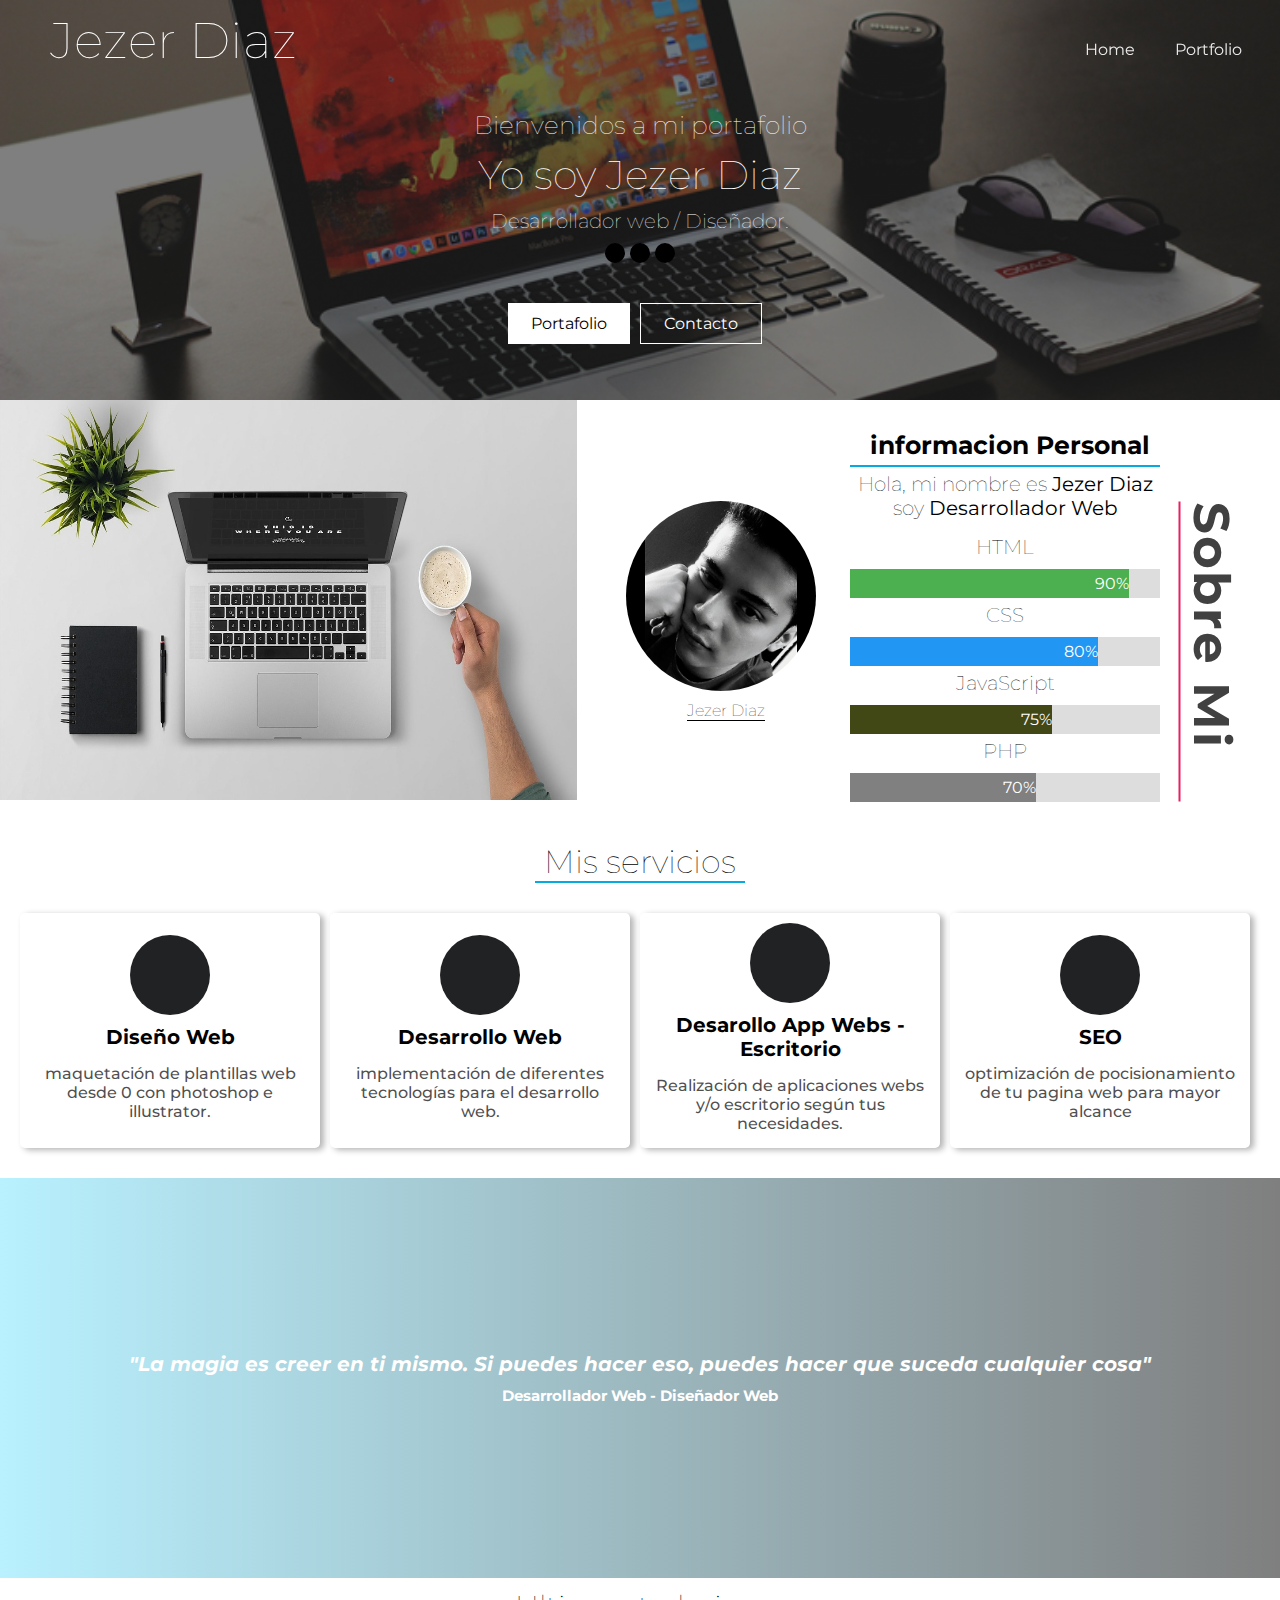
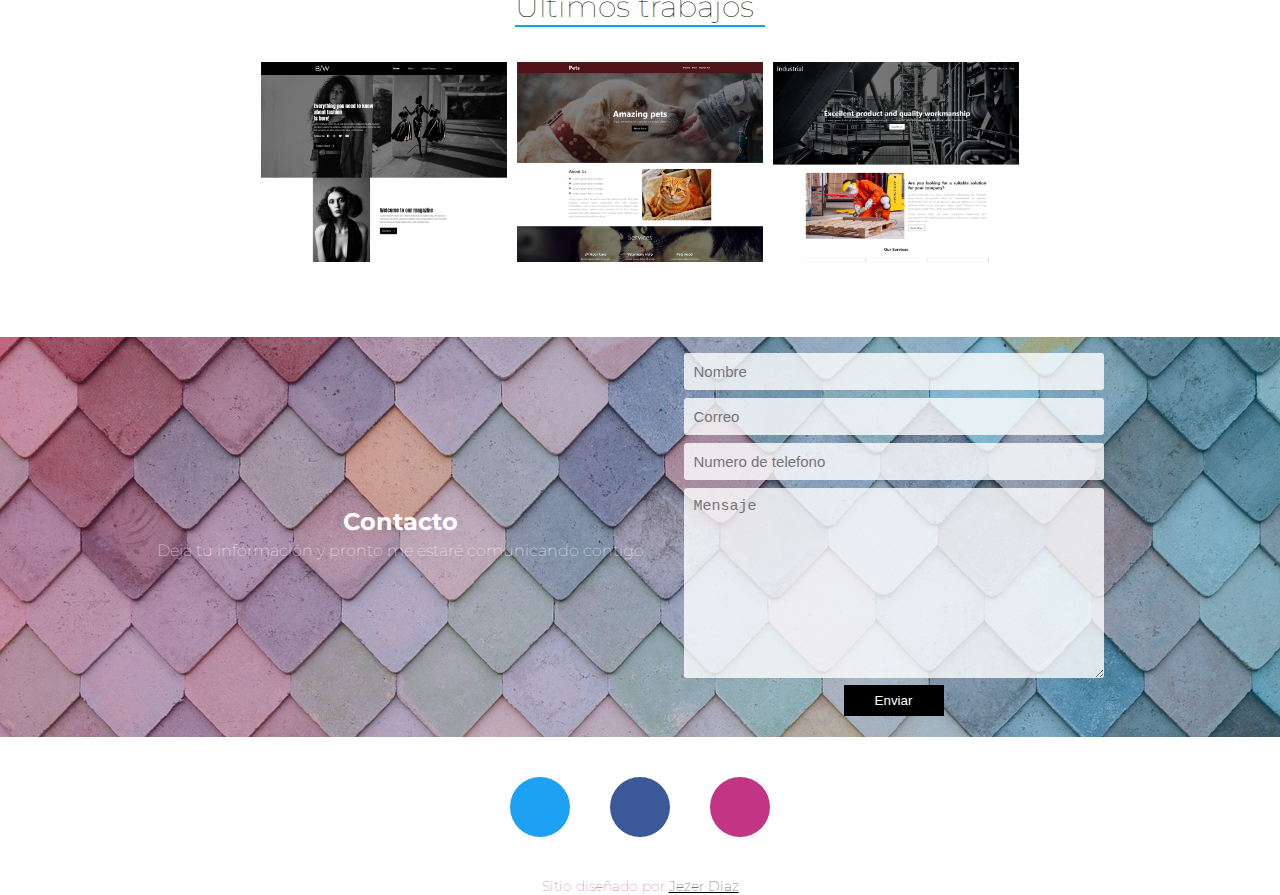
==== index.html @ 69a1b9d2 "index" ====
<!DOCTYPE html>
<html lang="en">
<head>
    <meta charset="UTF-8">
    <meta name="viewport" content="width=device-width, initial-scale=1.0">
    <meta http-equiv="X-UA-Compatible" content="ie=edge">
    <!--FONT AWESOME-->
    <script src="https://kit.fontawesome.com/4b809b4fff.js" crossorigin="anonymous"></script>
    <!--FONTS-->
    <link href="https://fonts.googleapis.com/css?family=Montserrat:400,700&display=swap" rel="stylesheet">

    <!--CUSTOM CSS-->
    <link rel="stylesheet" href="css/style.css">
    <title>Portafolio - Jezer Diaz</title>
</head>
<body class="hidden">
        <div class="centrado" id="onload"> 
                <div class="lds-roller"><div></div><div></div><div></div><div></div><div></div><div></div><div></div><div></div></div>
        </div>
    <header class="header">
        <div class="logo_wrapper">
               <h1>
                   Jezer Diaz  
               </h1>
            <nav>
                    <div class="toggle">
                     <i class="fa fa-bars menu" aria-hidden="true"></i>
                    </div>
                     <ul>
                         <li><a href="index.html">Home</a></li>
                         <li><a href="portafolio.html">Portfolio</a></li>
                     </ul>
                 </nav>
        </div>
        <div class="copy">
                <p>Bienvenidos a mi portafolio</p>
                <h1>Yo soy Jezer Diaz</h1>
                <h2>Desarrollador web / Diseñador.</h2>

                <div class="box_icon">
                    <div class="icon"><a href=""><i class="fab fa-facebook"></i></a></div>
                    <div class="icon"><a href=""><i class="fab fa-twitter"></i></a></div>
                    <div class="icon"><a href=""><i class="fab fa-instagram"></i></a></div>
                </div>
                <div class="buttons">
                   <div class="button1 activo">
                       <a href="portafolio.html">Portafolio</a>
                   </div>                           
                   <div class="button2">
                       <a href="#formulario">Contacto</a>
                   </div>
                </div>
            </div>
    </header>
    <div class="box_center">
            <div class="box_img">
                <img src="img/img_center.jpg" alt="">   
            </div>
            <div class="description">
                <h1>Sobre Mi</h1>
            </div>
        <div class="personal_info">
                <!-- <h2>Lorem ipsum dolor sit, amet.</h2>
                <p>Lorem ipsum dolor sit amet consectetur adipisicing elit. Inventore, ratione!</p> -->
            </div>
            <div class="personal_info_skill">
            <div class="personal_info_img">
                <div class="personal_wrap_img">
                    <img src="img/personal_img.jpg" alt="">
                </div>
                <p>Jezer Diaz</p>
                <div class="btn_personal">
                    <!-- <a href="">Sobre Mi</a> -->
                </div>
            </div>
            <div class="wrap_skill">
                    <h3>informacion Personal</h3>
                    <p class="p">Hola, mi nombre es <strong>Jezer Diaz</strong>  soy <strong>Desarrollador Web</strong></p>
                    <p>HTML</p>
                   <div class="container">
                   <div class="skills html">90%</div>
                   </div>
   
                   <p>CSS</p>
                   <div class="container">
                   <div class="skills css">80%</div>
                   </div>
   
                   <p>JavaScript</p>
                   <div class="container">
                   <div class="skills js">75%</div>
                   </div>
   
                   <p>PHP</p>
                   <div class="container">
                   <div class="skills php">70%</div>
                   </div>
            </div>
        </div>
    </div>
    <div class="my_services">
            <h1>Mis servicios</h1>
            <div class="flex_services">
        <div class="wrapper_services">
            <div class="item_service">
               <div class="service_icon">
                <i class="fab fa-sketch"></i>
               </div>
               <h4>Diseño Web</h4>
               <p>maquetación de  plantillas web desde 0 con photoshop e illustrator.</p>

            </div>
        </div>
        <div class="wrapper_services">
            <div class="item_service">
               <div class="service_icon">
                <i class="fas fa-laptop-code"></i>
               </div>
               <h4>Desarrollo Web</h4>
               <p>implementación de diferentes tecnologías para el desarrollo web.</p>

            </div>
        </div>
        
        <div class="wrapper_services">
            <div class="item_service">
               <div class="service_icon">
                <i class="fas fa-mobile"></i>
               </div>
               <h4>Desarollo App Webs - Escritorio</h4>
               <p>Realización de aplicaciones webs y/o escritorio según tus necesidades.</p>

            </div>
        </div>
        <div class="wrapper_services">
            <div class="item_service">
               <div class="service_icon">
                <i class="fas fa-search-plus"></i>
               </div>
               <h4>SEO</h4>
               <p>optimización de pocisionamiento  de tu pagina web para mayor alcance</p>

            </div>
        </div>
    </div>
    </div>
    <div class="sentence_wrap">
        <div class="copy_sentence">
            <cite>"La magia es creer en ti mismo. Si puedes hacer eso, puedes hacer que suceda cualquier cosa"</cite>
            <p>Desarrollador Web - Diseñador Web </p>
        </div>
    </div>
    <div class="last_works">
        <h1>Ultimos trabajos</h1>
        <section class="grid" id="grid">
			<div class="item" 
				 data-categoria="fashion"
				 data-etiquetas="cabello fashion moda estilo"
				 data-descripcion="1.- plantilla realizada en bootstrap para una pagina de moda."
			>
				<div class="item-contenido">
					<img src="img/portofolio/fiver3.png" alt="">
				</div>
			</div>

			<div class="item"
				 data-categoria="mascotas"
				 data-etiquetas="pets mascotas perros gatos"
				 data-descripcion="2.- Lorem ipsum dolor sit amet consectetur."
			>
				<div class="item-contenido">
					<img src="img/portofolio/fiverr1.png" alt="">
				</div>
			</div>

			<div class="item"
				 data-categoria="industrial"
				 data-etiquetas="industrial trabajo work"
				 data-descripcion="3.- Plantilla realizada en b ootstrap para una pagina de trabajo industrial."
			>
				<div class="item-contenido">
					<img src="img/portofolio/fiverr2.png" alt="">
				</div>
			</div>

        </section>
        <section class="overlay" id="overlay">
                <div class="contenedor-img">
                    <button id="btn-cerrar-popup"><i class="fas fa-times"></i></button>
                    <img src="" alt="">
                </div>
                <p class="descripcion"></p>
            </section>
    </div>
    <div class="formulario" id="formulario">
        <div class="form_left">
                <h2>Contacto</h2>
                <p>Deja tu información y pronto me estaré comunicando contigo </p>
        </div>
            <div class="form_right">
                <form action="enviar.php" method="POST" onsubmit="return validar();">
                <div class="form _group">
                    <input type="text" name="name" id="name" placeholder="Nombre" required class="input_control">
                </div>
                <div class="form_group">
                    <input type="email" name="email" id="mail" placeholder="Correo" required class="input_control">
                    </div>
                    <div class="form_group">
                        <input type="text" name="phone" id="phone" placeholder="Numero de telefono" required class="input_control">
                        </div>
                        <div class="form_group">
                            <textarea name="message" id="message" cols="30" rows="10" placeholder="Mensaje" required class="input_control"></textarea>
                            </div>
                            <div class="btn_form">
                                <input type="submit" value="Enviar" id="boton" class="boton">
                            </div>
                        </div>
    
            </form>
            </div>        
    <footer class="contenedor">
        <div class="redes-sociales">
            <div class="contenedor-icono">
                <a href="http://www.twitter.com/" target="_blank" class="twitter">
                    <i class="fab fa-twitter"></i>
                </a>
            </div>
            <div class="contenedor-icono">
                <a href="http://www.facebook.com/" target="_blank" class="facebook">
                    <i class="fab fa-facebook-f"></i>
                </a>
            </div>
            <div class="contenedor-icono">
                <a href="http://www.instagram.com" target="_blank" class="instagram">
                    <i class="fab fa-instagram"></i>
                </a>
            </div>
        </div>
        <div class="creado-por">
            <p>Sitio diseñado por <a href="#">Jezer Diaz</a></p>
        </div>
    </footer>
    


    <script src="js/preloader.js"></script>
    <script src="https://code.jquery.com/jquery-3.4.1.js"></script>
    <script src="https://unpkg.com/web-animations-js@2.3.2/web-animations.min.js"></script>
    <script src="js/last_work.js"></script>
    <script src="js/validaciones.js"></script>
    
    <script type="text/javascript">
        $(document).ready(function(){
            $('.menu').click(function(){
                $('ul').toggleClass('active');
            })
        })
    
    </script>  
</body>
</html>
---- css/style.css ----
* {
    margin: 0;
    padding: 0;
}

body {
    font-family: 'Montserrat', sans-serif;
    height: 100vh;
}
h1,h2,h3 {
    font-weight: bold;
}
/* PRELOADER */
.centrado {
    height: 100vh;
    background-color: #000;
    display: flex;
    justify-content: center;
    align-items: center;
}
.hidden {
    overflow: hidden;
}
.lds-roller {
    display: inline-block;
    position: relative;
    width: 64px;
    height: 64px;
  }
  .lds-roller div {
    animation: lds-roller 1.2s cubic-bezier(0.5, 0, 0.5, 1) infinite;
    transform-origin: 32px 32px;
  }
  .lds-roller div:after {
    content: " ";
    display: block;
    position: absolute;
    width: 6px;
    height: 6px;
    border-radius: 50%;
    background: #cef;
    margin: -3px 0 0 -3px;
  }
  .lds-roller div:nth-child(1) {
    animation-delay: -0.036s;
  }
  .lds-roller div:nth-child(1):after {
    top: 50px;
    left: 50px;
  }
  .lds-roller div:nth-child(2) {
    animation-delay: -0.072s;
  }
  .lds-roller div:nth-child(2):after {
    top: 54px;
    left: 45px;
  }
  .lds-roller div:nth-child(3) {
    animation-delay: -0.108s;
  }
  .lds-roller div:nth-child(3):after {
    top: 57px;
    left: 39px;
  }
  .lds-roller div:nth-child(4) {
    animation-delay: -0.144s;
  }
  .lds-roller div:nth-child(4):after {
    top: 58px;
    left: 32px;
  }
  .lds-roller div:nth-child(5) {
    animation-delay: -0.18s;
  }
  .lds-roller div:nth-child(5):after {
    top: 57px;
    left: 25px;
  }
  .lds-roller div:nth-child(6) {
    animation-delay: -0.216s;
  }
  .lds-roller div:nth-child(6):after {
    top: 54px;
    left: 19px;
  }
  .lds-roller div:nth-child(7) {
    animation-delay: -0.252s;
  }
  .lds-roller div:nth-child(7):after {
    top: 50px;
    left: 14px;
  }
  .lds-roller div:nth-child(8) {
    animation-delay: -0.288s;
  }
  .lds-roller div:nth-child(8):after {
    top: 45px;
    left: 10px;
  }
  @keyframes lds-roller {
    0% {
      transform: rotate(0deg);
    }
    100% {
      transform: rotate(360deg);
    }
  }

/* HEADER */

.header {
    width: 100%;
    display: flex;
    flex-direction: row;
    background-image: linear-gradient(rgba(0,0,0,0.5), rgba(0,0,0,0.5)), url(../img/banner_tlf.jpg);
    min-height: 400px;
    background-repeat: no-repeat;
    background-size: cover;
    background-position: center;
}
.header h1 {
    padding: 10px 20px;
   color: #fff;
   font-weight: lighter;
 
}
.logo_wrapper {
    width: 100%;
    display: flex;
    justify-content: space-between;
}
.toggle {
    padding: 10px 20px;
    text-align: right;
    box-sizing: border-box;
    color: white;
    font-size: 30px;
    display: none;
    z-index: 20;
    position: fixed;
    right: 0;
}
.header nav {
    z-index: 10;
    right: 0;
    position: fixed;
    
}
.header ul{
    margin: 0 auto;
    padding: 0;
    position: relative;
    top: 20px;
    right: 18px;
}

.header ul li {
    text-align: center;
    list-style: none;
    padding: 20px;
   
}
.header ul li:last-child{
    border-bottom: none;
}

.header ul li a {
    color: rgba(255,255,255,0.9);
    text-decoration: none;
    transition: all 0.5s ease;
}
.header ul  li a:hover {
    color: #fff;
}

@media (max-width:768px){
    
    .toggle {
        display: flex;
    }
    .header ul {
        position: relative;
        top: 39px; 
    }
    ul {
    background: #000;
    width: 100%;
    display: none;
    
    }

    ul li {
        display: flex;
        justify-content: center;
        text-align: center;
    }
    
    .active{
        display: block;
    }

}

.copy {

    width: 100%;
    display: flex;
    flex-direction: column;
    align-items: center;
    position: absolute;
    color: #fff;
    top: 110px;
   
}

.copy h1 {
    font-size: 30px;
}
.copy h2 {
    margin-bottom: 10px;
    font-weight: lighter;
    font-size: 15px;  
}

.box_icon {
    display: flex;
}
.box_icon .icon {
    background: #000;
    border-radius: 50%;
    padding: 10px;
    font-size: 20px;
    cursor: pointer;
    margin-left: 5px;
}
.box_icon a{ 
     color: #fff;
}
.box_icon:hover a {
	animation: icono .5s ease;
}

@keyframes icono {
	from {
		transform: rotate3d(0,0,0,0);
	}
	to {
		transform: rotate3d(0,1,0, 360deg);
	}
}
.box_icon .icon:nth-child(1){
    margin: 0;
}
.header .buttons {
    margin-top: 40px;
    text-align: center;
    display: flex;
    cursor: pointer;
    
}
.header .buttons .button1, .button2 {
    margin-right: 10px;
    border: 1px solid #fff;
    padding: 10px;
    width: 100px;
}
 .header .activo {
    background: #fff;
}
.header .buttons a {
    color: #fff;
    text-decoration: none;    
}

.header .activo a {
    color: #000;
}
/* CENTER */
.box_center{
    width: 100%;
    display: flex;
    flex-direction: column;
    position: relative;
}
.box_center_img {
    display: flex;
}

.box_img {
    background: #e91e63;
    width: 80%;
    height: 240px;

}
.box_img img {
    width: 100%;
    height: 100%;
}
.description {
    width: 10%;
    display: flex;
    flex-direction: column;
}
.description h1 {
    position: absolute;
    transform: rotate(90deg);
    width: 203px;
    top: 100px;
    right: -60px;
    letter-spacing: 2px;
    color: #414141;
    border-bottom: 2px solid #e91e63;
}
.personal_info {
    box-sizing: border-box;
    padding: 20px 20px 0 20px;
}
.personal_info h2 {
    font-size: 16px;
    font-weight: bold;
}
.personal_info p {
    text-align: justify;
    margin-top: 10px;
    font-size: 14px;
}
.personal_info_img {
    padding-top: 20px;
    box-sizing: border-box;
    width: 100%;
    display: flex;
    flex-direction: column;
    align-items: center;
}
.personal_info_img p {
    margin: 10px 0px 0px 10px;
    border-bottom: 1px solid #000;
}
.btn_personal {
    margin: 20px 0 0 10px;
    cursor: pointer;
 
}
.btn_personal a {
    text-decoration: none;
    color: #000;
    padding: 10px;
    border: 1px solid #000;
}
.personal_wrap_img {
    width: 190px;
    height: 190px;
    border-radius: 50%;
    overflow: hidden;
}
 .personal_wrap_img img {
    width: 100%;
}

.wrap_skill {
    display: flex;
    flex-direction: column;
    align-items: center;
    padding: 20px;
}
.wrap_skill h3 {
   font-size: 18px;
    padding: 10px 0 5px 10px;
    text-align: center;
    border-bottom: 2px solid #05abe0;
    width: 220px;
}

.wrap_skill p {
    margin: 5px 0 10px 0;
    text-align: center;
}

.wrap_skill .container {
    width: 100%; 
    background-color: #ddd; 
  }
  
  .skills {
    text-align: right; 
    padding-top: 5px; 
    padding-bottom: 5px; 
    color: white; 
  
  }
  
  .html {width: 90%; background-color: #4CAF50;} 
  .css {width: 80%; background-color: #2196F3;} 
  .js {width: 65%; background-color: rgb(66, 71, 22);} 
  .php {width: 60%; background-color: #808080;} 

/* SERVICES */

.my_services {
    width: 100%;
    box-sizing: border-box;
    padding: 20px;
 
}
.my_services h1,h4,p {
       font-weight: lighter;
       text-align: center;
}
.my_services h4 {
    margin: 10px 0 10px 0;
    font-weight: bold;
}
.my_services p {
    padding: 5px;
    box-sizing: border-box;
}
.my_services .wrapper_services {
    width: 100%;
    margin: 10px 0 10px 0;
    box-sizing: border-box;
    padding: 10px;
    display: flex;
    background: #fff;
    box-shadow: 4px 2px 6px rgba(0,0,0,0.3);
    border-radius: 5px;
}

.my_services .item_service {
    display: flex;
    flex-direction: column;
    justify-content: center;
    align-items: center;
    min-height: 200px;
}
.my_services .service_icon {
    background: #212224;
    width: 80px;
    height: 80px;
    border-radius: 50%;
    display: flex;
    justify-content: center;
    align-items: center;
 
}
.my_services .service_icon i {
    font-size: 40px;
    color: #fff;
}
.my_services h4 {
    font-size: 20px;
}

/* SENTENCE WRAP */

.sentence_wrap {
background-image: -moz-linear-gradient(left,  #87e0fd 0%, #53cbf1 40%, #05abe0 100%), url(../img/personal_img.jpg);
background-image: -webkit-linear-gradient(left,rgba(115, 227, 255,0.5),rgba(0,0,0,0.5)),
   url(https://www.comolademo.es/demos/colorear-foto.jpg); 
  background-position: center;
    background-size: cover;
height: 400px;
padding: 20px;
box-sizing: border-box;
}
.sentence_wrap .copy_sentence {
    display: flex;
    flex-direction: column;
    justify-content: center;
    align-items: center;
    height: 100%;
}

.sentence_wrap .copy_sentence cite {
    font-size: 20px;
    color: #fff;
    font-weight: bold;
}
.sentence_wrap .copy_sentence p {
    margin-top: 10px;
    font-size: 15px;
    font-weight: 700;
    color: #fff;
}

/* last_work */


.last_works {
    margin: 10px 0;
    width: 100%;

    
  }
  
  .last_works h1 {
    font-size: 30px;
    margin: auto;
    border-bottom: 2px solid #05abe0;
    width: 250px;
    font-weight: lighter;
    
  }
  
  /* ------------------------- */
  /* Grid */
  /* ------------------------- */
  .grid {
      box-sizing: border-box;
     padding-top: 30px;
     opacity: 0; 
    transition: opacity 0.5s linear 1s;
    display: flex;
    flex-wrap: wrap;
    justify-content: center;
    min-height: 300px;
  }
  
   .grid.imagenes-cargadas {
      opacity: 1;
    
      
  }
  .grid .item {
      margin: 5px;
    width: calc(45% - 10px);
    height: 200px;
    overflow: hidden;
  }
  .grid .item img {
      width: 100%;
      cursor: pointer;
  }

/* ----------------/* ------------------------- */
/* Overlay */
/* ------------------------- */
.overlay {
	position: fixed;
	top: 0;
	bottom: 0;
	left: 0;
	right: 0;
	background: rgba(0,0,0,.9);
	width: 100%;
	height: 100vh;
    display: none;
    z-index: 500;
    text-align: center;
	
}

.overlay.activo {
    display: flex;
    align-items: center;
	justify-content: center;
	flex-direction: column;
}

.overlay img {
    text-align: center;
	max-width: 40%;
}

.overlay .descripcion {
	display: block;
	background: #fff;
	padding: 20px;
	text-align: center;
	margin-top: 5px;
	border-radius: 10px;
	max-width: 50%;
}

.contenedor-img {
	position: relative;
}

.overlay #btn-cerrar-popup {
	background: none;
	font-size: 20px;
	color: #fff;
	border: none;
	cursor: pointer;
	position: absolute;
	right: 200px;
	top: -20px;
}
/* ------------------------- */
/* CONTACT */
/* ------------------------- */
.formulario {
    background-image: linear-gradient(to left, rgba(5, 171, 224,.3), rgba(233, 30, 99,.3)), url(../img/formulario.jpg);
    height: 400px;
    width: 100%;
    display: flex;
    flex-direction: column;
    justify-content: center;
    align-content: center;
    text-align: center;
}
.form_left  h2 {
    margin-bottom: 5px;
    color: #fff;
}
.form_left  p {
    margin-bottom: 8px;
    color: #fff;
}
.form_group {
    margin: 8px 0;
}
.input_control {
    width: 300px;
    padding: 5px;
    border-radius: 3px;
    border: none;
    background: rgba(255,255,255,0.8);
}
.btn_form input {
    position: relative;
    width: 100px;
    top: -5px;
    padding: 8px;
    z-index:1;
    background: #000;
    color: #fff;
    border: none;
}
@media screen and (min-width:768px){
    .formulario {
        display: flex;
        flex-direction: row;
    }
    .form_left {
        display: flex;
        flex-direction: column;
        justify-content: center;
        align-items: center;
        text-align: center;
        box-sizing: border-box;
        padding: 10px;
    }
    .form_right {
        display: flex;
        flex-direction: column;
        justify-content: center;
        box-sizing: border-box;
        padding: 30px;
    }
}
@media screen and (min-width:1024px){
    .input_control {
        width: 400px;
        padding: 10px;
        font-size: 15px;
    }
}


/* ------------------------- */
/* Footer */
/* ------------------------- */

footer .redes-sociales {
	display: flex;
	align-content: center;
	justify-content: center;
	padding: 20px;
	flex-wrap: wrap;
}

footer .redes-sociales a {
	display: block;
	width: 60px;
	height: 60px;
	background: #000;
	color: #fff;
	margin: 20px;
	text-align: center;
	border-radius: 100px;
	transition: .3s ease all;
}

footer .redes-sociales .twitter {background: #1da1f2;}
footer .redes-sociales .facebook {background: #3b5998;}
footer .redes-sociales .instagram {background: #c13584;}

footer .redes-sociales a i {
	font-size: 20px;
	line-height: 60px;
}

footer .contenedor-icono:hover a {
	animation: icono .5s ease;
}

@keyframes icono {
	from {
		transform: rotate3d(0,0,0,0);
	}
	to {
		transform: rotate3d(0,1,0, 360deg);
	}
}

footer .creado-por {
	margin-bottom: 40px;
	text-align: center;
	font-size: 14px;
	color: #c13584;
}

footer .creado-por a {color: #000;}
footer .creado-por a:hover {text-decoration: underline;}



 @media screen and (min-width:768px) {
    .box_img {
        background: #e91e63;
        width: 80%;
        height: 400px;
    
    }
    .box_img img {
        width: 100%;
        height: 100%;
    }
    .description h1 {
        position: absolute;
        transform: rotate(90deg);
        width: 350px;
        top: 160px;
        right: -100px;
        letter-spacing: 2px;
        color: #414141;
        border-bottom: 2px solid #e91e63;
        font-size: 70px;
    }
    .copy p {
        font-size: 25px;
    }
    .copy h1 {
        font-size: 40px;
    }
    .copy h2 {
        font-size: 20px;
    }
    .personal_info h2 {
        font-size:  25px;
    }
    .personal_info p {
        font-size:  18px;
    }
    .wrap_skill h3{
         font-size: 25px;
         width: 300px;
    }
    .wrap_skill p{
        font-size: 20px;
    }
    .flex_services {
        display: flex;
        flex-direction: row;
        flex-wrap: wrap;
        
    }
    .my_services .wrapper_services {
        width: 48%;
        margin: 10px 10px 10px 0;
        box-sizing: border-box;
        display: flex;
        background: #fff;
        box-shadow: 4px 2px 6px rgba(0,0,0,0.3);
        border-radius: 5px;
    }
    .my_services h1 {
        border-bottom: 2px solid #05abe0;
        width: 210px;
        margin: auto;
    }
    
    .my_services .item_service {
        display: flex;
        flex-direction: column;
        justify-content: center;
        align-items: center;
    }
    .my_services .item_service p {
        font-weight: 500;
        color: rgba(0,0,0,.7);
    }
    .copy_sentence cite {
        font-size: 40px;
        text-align: center;
    }
    .copy_sentence p {
        font-size: 30px; 
        font-weight: bolder;
        
    }
    .grid .item {
        margin: 5px;
      width: calc(30% - 10px);
    }
    .grid .item img {
        width: 100%;
        cursor: pointer;
    }
  
  /* ----------------/* ------------------------- */
} 

  @media screen and (min-width:1024px){
    nav ul {
        display: flex;
        position: relative;
        right: 60px;
    }
    .logo_wrapper h1 {
        position: relative;
        left: 30px;
         font-size: 50px;
    }
    .box_center {
        display: flex;
        flex-direction: row;
    }
    .box_img {
        width: 60%;
        height: 400px;
    }
    .box_img img {
        width: 100%;
    }
    .personal_info_skill {
        display: flex;
        position: relative;
        right: 100px;
        justify-content: center;
        align-items: center;
    }
    .description h1 {
        font-size: 50px;
        width: 300px;
        top: 220px;
        right: -80px;
       
    }
    .flex_services {
        margin-top: 20px; 
        display: flex;
        flex-wrap: nowrap;
    }

    .copy_sentence {
        display: block;
        text-align: center;
    }
    .copy_sentence cite {
        font-size: 50px;
    }
    .copy_sentence p {
        font-size: 30px;
    }
    .grid .item {
        margin: 5px;
      width: calc(20% - 10px);
    }
    .grid .item img {
        width: 100%;
        cursor: pointer;
    }
}  
 @media screen and (min-width:1420px){
    .header {
        height: 600px;
        position: relative;
    }
    nav ul li {
        font-size: 20px;
        position: relative;
        right: 20px;
    }
    .copy p {
        font-size: 25px;
    }
    .copy h1 {
        font-size: 80px;
    }
    .copy h2 {
        font-size: 30px;
    }
    .box_icon .icon {
         font-size: 30px;
        }
        .box_img {
            width: 40%;
            height: 500px;
        }
        .box_img img {
            width: 100%;
        }
        .personal_info_skill {
            display: flex;
            position: relative;
            right: 100px;
            justify-content: center;
            align-items: center;
        }s
        .description h1 {
            font-size: 50px;
            width: 250px;
            top: 160px;
            right: -80px;
           
        }
        .my_services {
            width: 80%;
            margin: auto;
        }
        .flex_services {
            margin-top: 20px;
            display: flex;
        
        }
        .copy_sentence p {
            font-size: 30px;
        }
        .grid .item {
            margin: 5px;
          width: calc(12% - 10px);
        }
        .grid .item img {
            width: 100%;
            cursor: pointer;
        }
    .wrap_skill h3 {
       font-size: 38px;
        padding: 10px 0 0px 10px;
        text-align: center;
        border-bottom: 2px solid #05abe0;
        width: 500px;
    }
    
    .wrap_skill p {
        font-size: 18px;
        margin: 5px 0 10px 0;
        text-align: center;
    }
    
    .wrap_skill .container {
        width: 120%;
        position: relative;
        left: 50px; 
        background-color: #ddd; 
      }
      
      .skills {
        text-align: right; 
        padding-top: 5px; 
        padding-bottom: 5px; 
        color: white; 
      
      }
      
      .html {width: 90%; background-color: #4CAF50;} 
      .css {width: 80%; background-color: #2196F3;} 
      .js {width: 65%; background-color: rgb(66, 71, 22);} 
      .php {width: 60%; background-color: #808080;} 
        
      .sentence_wrap {
          height: 500px;
      }
      .sentence_wrap .copy_sentence cite {
          font-size: 30px;
      }
      .sentence_wrap .copy_sentence p {
          font-size: 20px;
          
      }

}
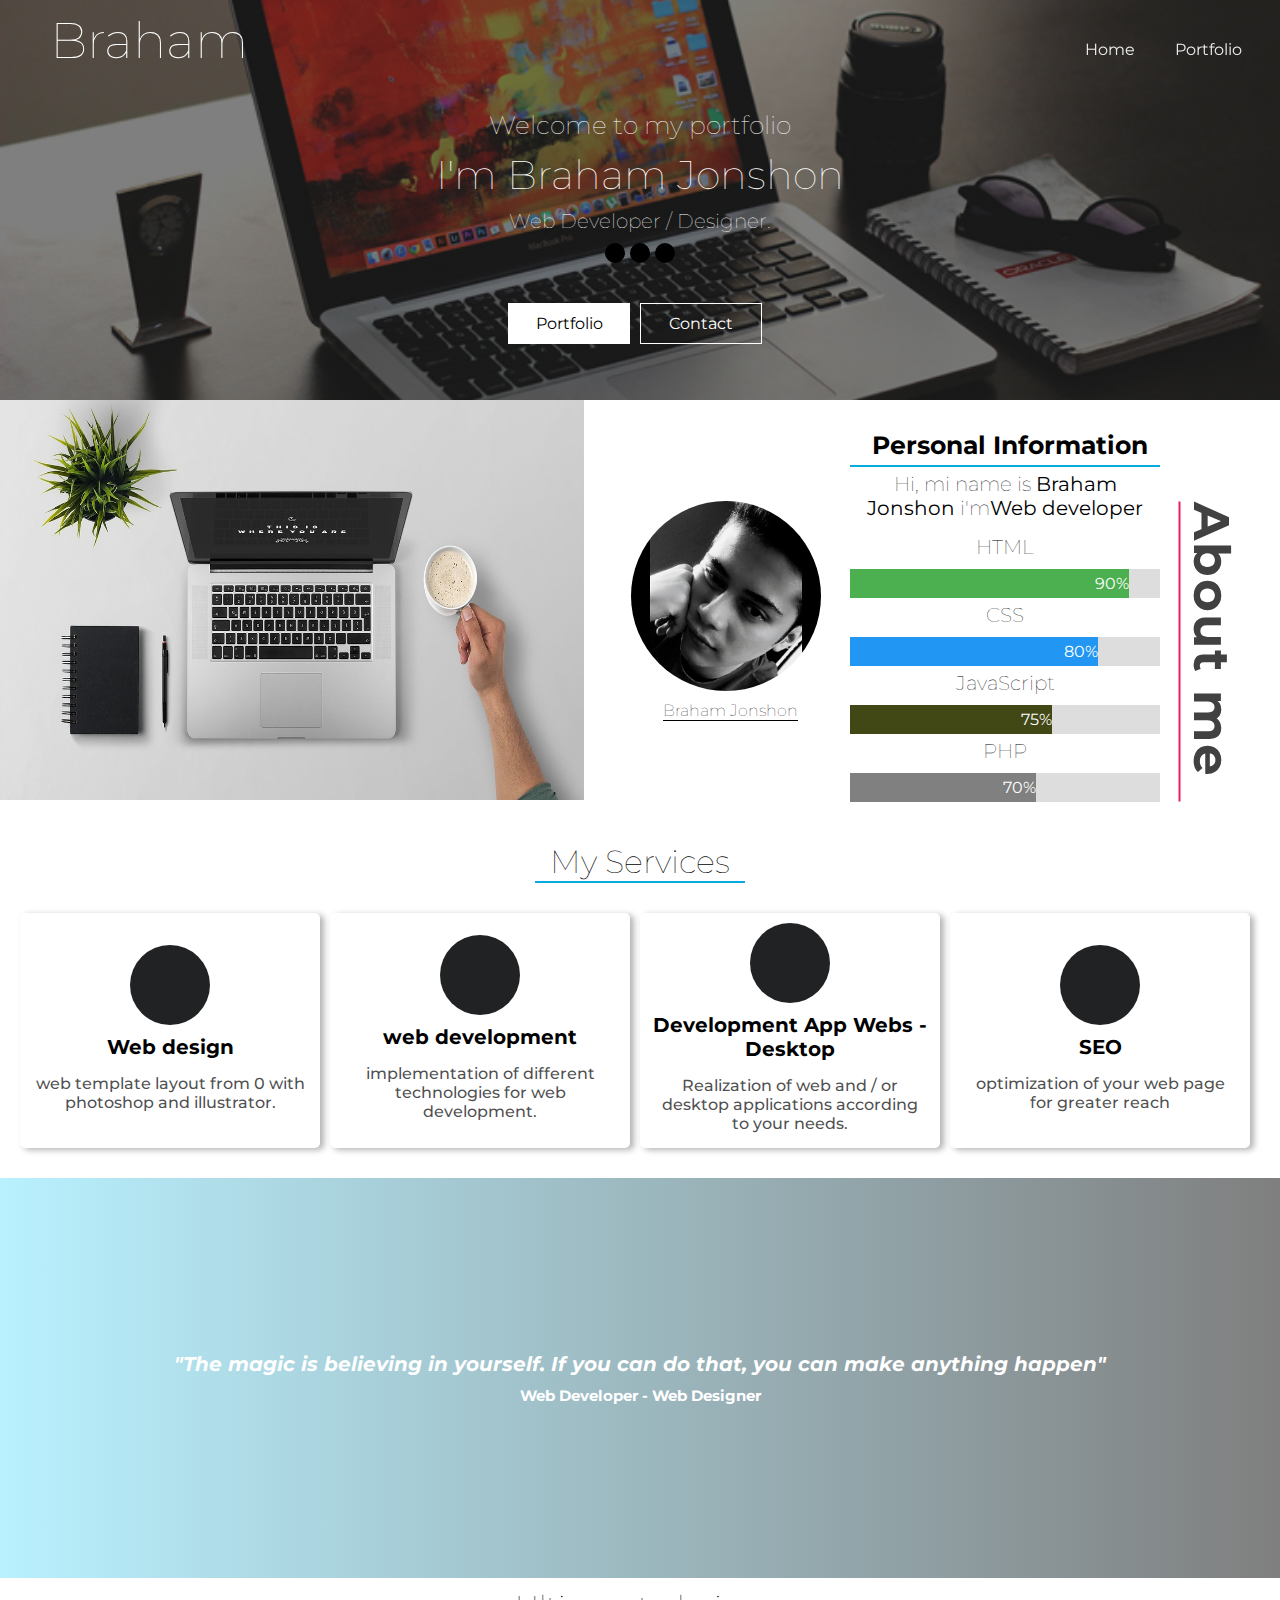
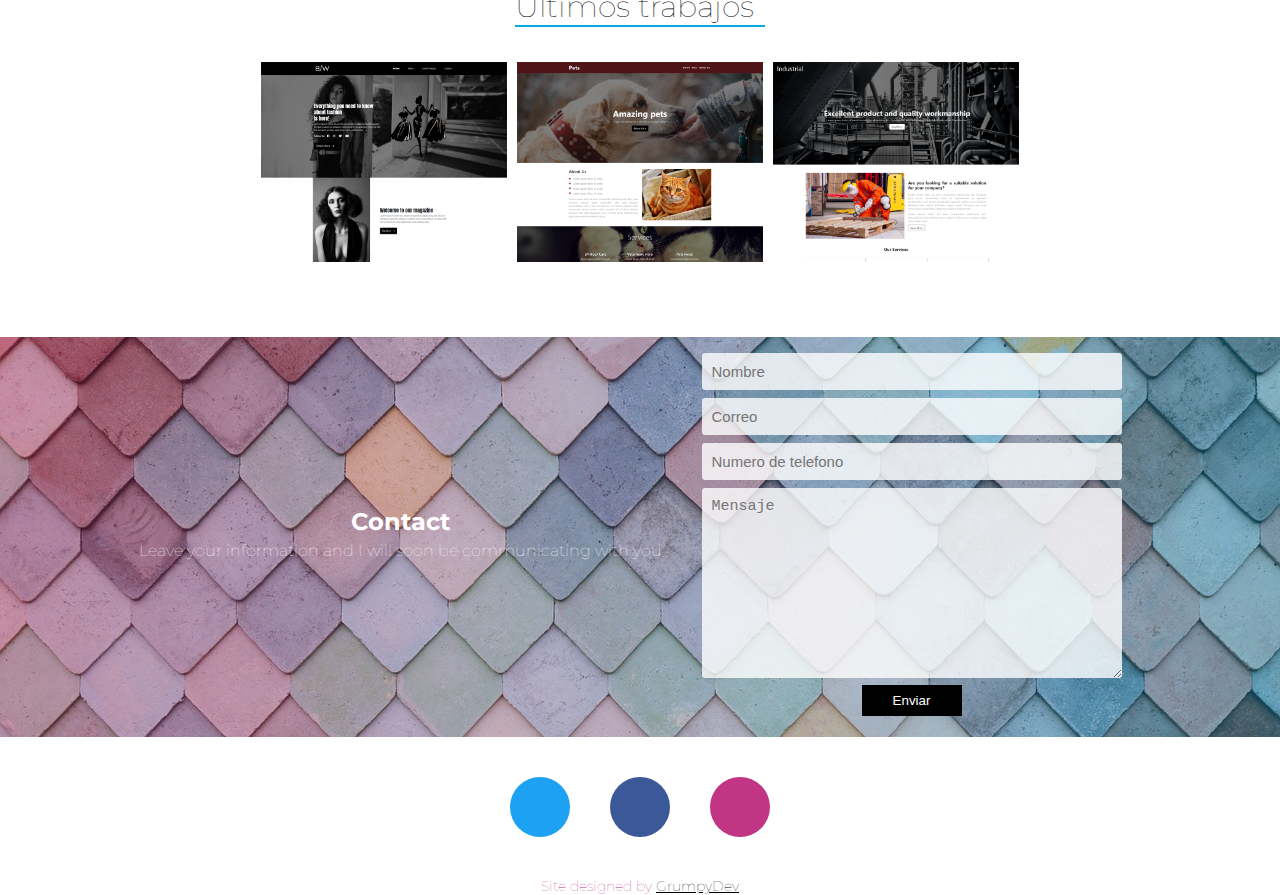
==== commit cb47cd27: "new" ====
--- a/index.html
+++ b/index.html
@@ -11,7 +11,7 @@
 
     <!--CUSTOM CSS-->
     <link rel="stylesheet" href="css/style.css">
-    <title>Portafolio - Jezer Diaz</title>
+    <title>Portafolio - Braham Jonshon</title>
 </head>
 <body class="hidden">
         <div class="centrado" id="onload"> 
@@ -19,8 +19,8 @@
         </div>
     <header class="header">
         <div class="logo_wrapper">
-               <h1>
-                   Jezer Diaz  
+               <h1> 
+                Braham 
                </h1>
             <nav>
                     <div class="toggle">
@@ -33,9 +33,9 @@
                  </nav>
         </div>
         <div class="copy">
-                <p>Bienvenidos a mi portafolio</p>
-                <h1>Yo soy Jezer Diaz</h1>
-                <h2>Desarrollador web / Diseñador.</h2>
+                <p>Welcome to my portfolio</p>
+                <h1>I'm  Braham Jonshon</h1>
+                <h2>Web Developer / Designer.</h2>
 
                 <div class="box_icon">
                     <div class="icon"><a href=""><i class="fab fa-facebook"></i></a></div>
@@ -44,10 +44,10 @@
                 </div>
                 <div class="buttons">
                    <div class="button1 activo">
-                       <a href="portafolio.html">Portafolio</a>
+                       <a href="portafolio.html">Portfolio</a>
                    </div>                           
                    <div class="button2">
-                       <a href="#formulario">Contacto</a>
+                       <a href="#formulario">Contact</a>
                    </div>
                 </div>
             </div>
@@ -57,7 +57,7 @@
                 <img src="img/img_center.jpg" alt="">   
             </div>
             <div class="description">
-                <h1>Sobre Mi</h1>
+                <h1>About me</h1>
             </div>
         <div class="personal_info">
                 <!-- <h2>Lorem ipsum dolor sit, amet.</h2>
@@ -68,14 +68,14 @@
                 <div class="personal_wrap_img">
                     <img src="img/personal_img.jpg" alt="">
                 </div>
-                <p>Jezer Diaz</p>
+                <p> Braham Jonshon</p>
                 <div class="btn_personal">
                     <!-- <a href="">Sobre Mi</a> -->
                 </div>
             </div>
             <div class="wrap_skill">
-                    <h3>informacion Personal</h3>
-                    <p class="p">Hola, mi nombre es <strong>Jezer Diaz</strong>  soy <strong>Desarrollador Web</strong></p>
+                    <h3>Personal Information</h3>
+                    <p class="p">Hi, mi name is <strong> Braham Jonshon</strong>  i'm<strong>Web developer</strong></p>
                     <p>HTML</p>
                    <div class="container">
                    <div class="skills html">90%</div>
@@ -99,15 +99,15 @@
         </div>
     </div>
     <div class="my_services">
-            <h1>Mis servicios</h1>
+            <h1>My Services</h1>
             <div class="flex_services">
         <div class="wrapper_services">
             <div class="item_service">
                <div class="service_icon">
                 <i class="fab fa-sketch"></i>
                </div>
-               <h4>Diseño Web</h4>
-               <p>maquetación de  plantillas web desde 0 con photoshop e illustrator.</p>
+               <h4>Web design</h4>
+               <p>web template layout from 0 with photoshop and illustrator.</p>
 
             </div>
         </div>
@@ -116,8 +116,8 @@
                <div class="service_icon">
                 <i class="fas fa-laptop-code"></i>
                </div>
-               <h4>Desarrollo Web</h4>
-               <p>implementación de diferentes tecnologías para el desarrollo web.</p>
+               <h4>web development</h4>
+               <p>implementation of different technologies for web development.</p>
 
             </div>
         </div>
@@ -127,8 +127,8 @@
                <div class="service_icon">
                 <i class="fas fa-mobile"></i>
                </div>
-               <h4>Desarollo App Webs - Escritorio</h4>
-               <p>Realización de aplicaciones webs y/o escritorio según tus necesidades.</p>
+               <h4>Development App Webs - Desktop</h4>
+               <p>Realization of web and / or desktop applications according to your needs.</p>
 
             </div>
         </div>
@@ -138,7 +138,7 @@
                 <i class="fas fa-search-plus"></i>
                </div>
                <h4>SEO</h4>
-               <p>optimización de pocisionamiento  de tu pagina web para mayor alcance</p>
+               <p>optimization of your web page for greater reach</p>
 
             </div>
         </div>
@@ -146,8 +146,8 @@
     </div>
     <div class="sentence_wrap">
         <div class="copy_sentence">
-            <cite>"La magia es creer en ti mismo. Si puedes hacer eso, puedes hacer que suceda cualquier cosa"</cite>
-            <p>Desarrollador Web - Diseñador Web </p>
+            <cite>"The magic is believing in yourself. If you can do that, you can make anything happen"</cite>
+            <p>Web Developer - Web Designer </p>
         </div>
     </div>
     <div class="last_works">
@@ -156,7 +156,7 @@
 			<div class="item" 
 				 data-categoria="fashion"
 				 data-etiquetas="cabello fashion moda estilo"
-				 data-descripcion="1.- plantilla realizada en bootstrap para una pagina de moda."
+				 data-descripcion="1.- template made in bootstrap for a fashion page."
 			>
 				<div class="item-contenido">
 					<img src="img/portofolio/fiver3.png" alt="">
@@ -176,7 +176,7 @@
 			<div class="item"
 				 data-categoria="industrial"
 				 data-etiquetas="industrial trabajo work"
-				 data-descripcion="3.- Plantilla realizada en b ootstrap para una pagina de trabajo industrial."
+				 data-descripcion="3.- Template made in Bootstrap for an industrial work page. https://developermat.github.io/page1/"
 			>
 				<div class="item-contenido">
 					<img src="img/portofolio/fiverr2.png" alt="">
@@ -194,8 +194,8 @@
     </div>
     <div class="formulario" id="formulario">
         <div class="form_left">
-                <h2>Contacto</h2>
-                <p>Deja tu información y pronto me estaré comunicando contigo </p>
+                <h2>Contact</h2>
+                <p>Leave your information and I will soon be communicating with you</p>
         </div>
             <div class="form_right">
                 <form action="enviar.php" method="POST" onsubmit="return validar();">
@@ -237,7 +237,7 @@
             </div>
         </div>
         <div class="creado-por">
-            <p>Sitio diseñado por <a href="#">Jezer Diaz</a></p>
+            <p>Site designed by <a href="#">GrumpyDev</a></p>
         </div>
     </footer>
     
